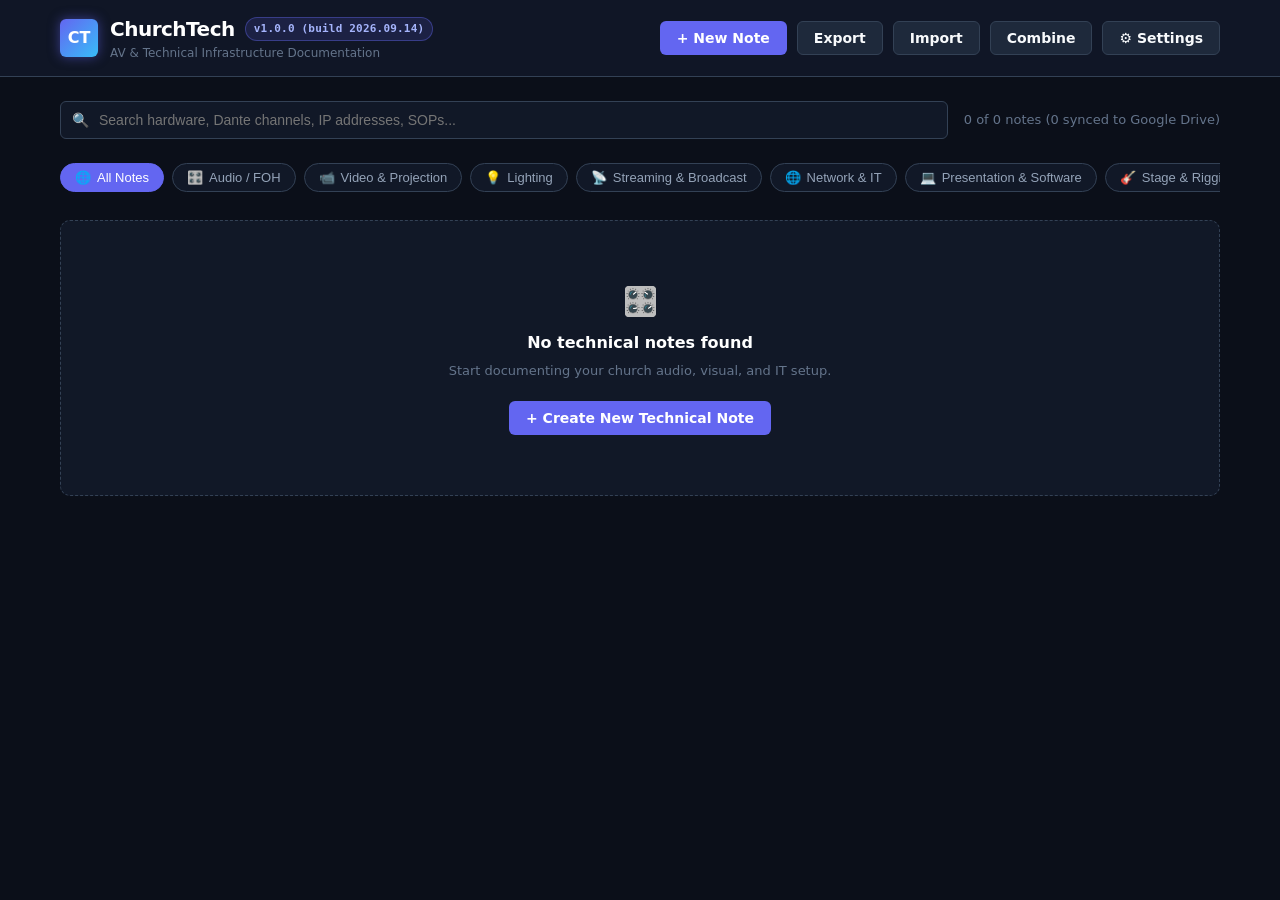
==== index.html @ 145f0ab8 "Initial commit: ChurchTech PWA with Deepgram STT, OpenAI structuring, Google Drive sync" ====
<!DOCTYPE html>
<html lang="en">

<head>
  <meta charset="UTF-8">
  <meta name="viewport" content="width=device-width, initial-scale=1.0">
  <meta name="description" content="ChurchTech - Voice-to-text notes and AI structured documentation for Church AV and IT infrastructure">
  <meta name="theme-color" content="#0f172a">
  <link rel="manifest" href="manifest.json">
  <link rel="icon" type="image/png" href="icons/icon-192x192.png">
  <link rel="apple-touch-icon" href="icons/icon-192x192.png">
  <link rel="stylesheet" href="styles.css">
  <title>ChurchTech - AV & Infrastructure Notes</title>
</head>

<body>
  <!-- Header -->
  <header class="header">
    <div class="container">
      <div class="header-content">
        <div class="brand-section">
          <div class="app-logo">CT</div>
          <div class="header-title-wrap">
            <h1 class="header-title">
              ChurchTech
              <span class="version-badge" id="version-display">v1.0.0</span>
            </h1>
            <span class="header-tagline">AV & Technical Infrastructure Documentation</span>
          </div>
        </div>

        <div class="header-actions">
          <button onclick="navigateToEditor()" class="btn btn-primary">+ New Note</button>
          <button onclick="exportNotesAsJSON()" class="btn btn-secondary">Export</button>
          <button onclick="importNotesFromJSON()" class="btn btn-secondary">Import</button>
          <button onclick="openCombineNotesModal()" class="btn btn-secondary">Combine</button>
          <button onclick="navigateToSettings()" class="btn btn-secondary">⚙ Settings</button>
          <button id="install-button" class="btn btn-secondary" style="display: none;">⬇ Install App</button>
        </div>
      </div>
    </div>
  </header>

  <!-- Main Content -->
  <main class="main-content">
    <div class="container">
      <!-- Search & Controls Bar -->
      <div class="controls-bar">
        <div class="search-box">
          <span class="search-icon">🔍</span>
          <input type="text" id="search-input" class="search-input" placeholder="Search hardware, Dante channels, IP addresses, SOPs..." aria-label="Search notes">
        </div>
        <div id="notes-stats" style="font-size: 13px; color: var(--text-muted);"></div>
      </div>

      <!-- Category Filter Pills Bar -->
      <div id="category-filter-bar" class="category-filter-bar">
        <!-- Categories pills injected here -->
      </div>

      <!-- Notes Grid -->
      <div id="notes-grid" class="notes-grid">
        <!-- Notes rendered dynamically -->
      </div>
    </div>
  </main>

  <!-- Combine Notes Modal -->
  <div id="combine-modal" class="modal-overlay" style="display: none;">
    <div class="modal-content">
      <div class="modal-header">
        <h3 class="modal-title">Combine Technical Notes</h3>
        <button class="btn btn-secondary btn-small" onclick="closeCombineNotesModal()">✕</button>
      </div>
      <div class="modal-body">
        <p style="font-size: 13px; color: var(--text-secondary); margin-bottom: 14px;">
          Select multiple notes below to merge them into a single comprehensive technical document.
        </p>
        <div class="form-group">
          <label for="combine-title">Combined Note Title</label>
          <input type="text" id="combine-title" class="form-control" placeholder="e.g. Complete Sanctuary AV & Lighting Overview">
        </div>
        <div class="form-group">
          <label for="combine-category">Category</label>
          <select id="combine-category" class="form-control"></select>
        </div>
        <div id="combine-notes-list" style="max-height: 260px; overflow-y: auto; display: flex; flex-direction: column; gap: 8px;">
          <!-- Notes checkboxes injected here -->
        </div>
      </div>
      <div class="modal-footer">
        <button class="btn btn-secondary" onclick="closeCombineNotesModal()">Cancel</button>
        <button class="btn btn-primary" onclick="executeCombineNotes()">Combine & Open Editor</button>
      </div>
    </div>
  </div>

  <!-- Scripts -->
  <script src="config.js"></script>
  <script src="js/db.js"></script>
  <script src="js/categories.js"></script>
  <script src="js/prompts.js"></script>
  <script src="js/api.js"></script>
  <script src="js/gdrive.js"></script>
  <script src="js/utils.js"></script>
  <script src="js/app.js"></script>
</body>

</html>
---- styles.css ----
/* ChurchTech PWA - Modern Technical Styling & Design System */

:root {
  --bg-main: #0b0f19;
  --bg-card: #111827;
  --bg-card-hover: #1e293b;
  --bg-card-border: #1f2937;
  --bg-input: #1e293b;
  --bg-surface: #1e293b;
  
  --primary: #6366f1;
  --primary-hover: #4f46e5;
  --primary-light: rgba(99, 102, 241, 0.15);
  
  --accent-cyan: #38bdf8;
  --accent-green: #10b981;
  --accent-yellow: #f59e0b;
  --accent-red: #ef4444;
  
  --text-primary: #f8fafc;
  --text-secondary: #94a3b8;
  --text-muted: #64748b;
  
  --border-color: #334155;
  --border-light: #1e293b;
  
  --font-family: system-ui, -apple-system, BlinkMacSystemFont, 'Segoe UI', Roboto, 'Helvetica Neue', Arial, sans-serif;
  --radius-sm: 6px;
  --radius-md: 10px;
  --radius-lg: 16px;
  --radius-full: 9999px;
  
  --shadow-sm: 0 1px 2px 0 rgba(0, 0, 0, 0.3);
  --shadow-md: 0 4px 6px -1px rgba(0, 0, 0, 0.4), 0 2px 4px -2px rgba(0, 0, 0, 0.3);
  --shadow-lg: 0 10px 15px -3px rgba(0, 0, 0, 0.5), 0 4px 6px -4px rgba(0, 0, 0, 0.4);
}

* {
  margin: 0;
  padding: 0;
  box-sizing: border-box;
}

body {
  font-family: var(--font-family);
  background-color: var(--bg-main);
  color: var(--text-primary);
  line-height: 1.5;
  min-height: 100vh;
  display: flex;
  flex-direction: column;
  -webkit-font-smoothing: antialiased;
}

/* ============ HEADER ============ */

.header {
  background-color: rgba(17, 24, 39, 0.95);
  backdrop-filter: blur(12px);
  border-bottom: 1px solid var(--border-color);
  position: sticky;
  top: 0;
  z-index: 100;
}

.container {
  max-width: 1200px;
  margin: 0 auto;
  padding: 0 20px;
}

.header-content {
  display: flex;
  justify-content: space-between;
  align-items: center;
  padding: 14px 0;
  gap: 16px;
  flex-wrap: wrap;
}

.brand-section {
  display: flex;
  align-items: center;
  gap: 12px;
}

.app-logo {
  width: 38px;
  height: 38px;
  border-radius: var(--radius-sm);
  background: linear-gradient(135deg, var(--primary), var(--accent-cyan));
  display: flex;
  align-items: center;
  justify-content: center;
  font-weight: 800;
  font-size: 16px;
  color: #fff;
  box-shadow: 0 0 12px rgba(99, 102, 241, 0.5);
}

.header-title-wrap {
  display: flex;
  flex-direction: column;
}

.header-title {
  font-size: 20px;
  font-weight: 700;
  letter-spacing: -0.5px;
  color: #fff;
  display: flex;
  align-items: center;
  gap: 10px;
}

.header-tagline {
  font-size: 12px;
  color: var(--text-muted);
}

/* Prominent Visible Version Badge */
.version-badge {
  display: inline-flex;
  align-items: center;
  padding: 3px 8px;
  background-color: rgba(99, 102, 241, 0.15);
  border: 1px solid rgba(99, 102, 241, 0.4);
  color: #a5b4fc;
  border-radius: var(--radius-full);
  font-size: 11px;
  font-family: ui-monospace, SFMono-Regular, Menlo, Monaco, Consolas, monospace;
  font-weight: 600;
  letter-spacing: 0.2px;
  white-space: nowrap;
}

.header-actions {
  display: flex;
  align-items: center;
  gap: 10px;
  flex-wrap: wrap;
}

/* ============ BUTTONS ============ */

.btn {
  display: inline-flex;
  align-items: center;
  justify-content: center;
  gap: 6px;
  padding: 8px 16px;
  border-radius: var(--radius-sm);
  font-size: 14px;
  font-weight: 600;
  cursor: pointer;
  transition: all 0.15s ease;
  border: 1px solid transparent;
  text-decoration: none;
  font-family: inherit;
}

.btn-primary {
  background-color: var(--primary);
  color: #fff;
}
.btn-primary:hover {
  background-color: var(--primary-hover);
  box-shadow: 0 0 10px rgba(99, 102, 241, 0.4);
}

.btn-secondary {
  background-color: var(--bg-surface);
  color: var(--text-primary);
  border-color: var(--border-color);
}
.btn-secondary:hover {
  background-color: var(--bg-card-hover);
  border-color: #475569;
}

.btn-success {
  background-color: #059669;
  color: #fff;
}
.btn-success:hover {
  background-color: #047857;
}

.btn-danger {
  background-color: rgba(239, 68, 68, 0.15);
  color: #fca5a5;
  border-color: rgba(239, 68, 68, 0.3);
}
.btn-danger:hover {
  background-color: rgba(239, 68, 68, 0.3);
  color: #fff;
}

.btn-small {
  padding: 4px 10px;
  font-size: 12px;
}

.btn-icon-only {
  padding: 8px;
}

/* ============ MAIN CONTENT & CONTROLS ============ */

.main-content {
  flex: 1;
  padding: 24px 0 60px 0;
}

.controls-bar {
  display: flex;
  justify-content: space-between;
  align-items: center;
  gap: 16px;
  margin-bottom: 24px;
  flex-wrap: wrap;
}

.search-box {
  flex: 1;
  min-width: 260px;
  position: relative;
}

.search-input {
  width: 100%;
  padding: 10px 14px 10px 38px;
  background-color: var(--bg-card);
  border: 1px solid var(--border-color);
  border-radius: var(--radius-sm);
  color: var(--text-primary);
  font-size: 14px;
  outline: none;
  transition: border-color 0.2s;
}

.search-input:focus {
  border-color: var(--primary);
  box-shadow: 0 0 0 2px rgba(99, 102, 241, 0.2);
}

.search-icon {
  position: absolute;
  left: 12px;
  top: 50%;
  transform: translateY(-50%);
  color: var(--text-muted);
  font-size: 14px;
}

/* Category Filter Pills */
.category-filter-bar {
  display: flex;
  gap: 8px;
  overflow-x: auto;
  padding-bottom: 8px;
  margin-bottom: 20px;
}

.category-filter-pill {
  padding: 6px 14px;
  border-radius: var(--radius-full);
  background-color: var(--bg-card);
  border: 1px solid var(--border-color);
  color: var(--text-secondary);
  font-size: 13px;
  font-weight: 500;
  cursor: pointer;
  white-space: nowrap;
  transition: all 0.15s ease;
  display: flex;
  align-items: center;
  gap: 6px;
}

.category-filter-pill:hover {
  border-color: var(--primary);
  color: var(--text-primary);
}

.category-filter-pill.active {
  background-color: var(--primary);
  color: #fff;
  border-color: var(--primary);
}

/* ============ NOTES GRID & CARDS ============ */

.notes-grid {
  display: grid;
  grid-template-columns: repeat(auto-fill, minmax(320px, 1fr));
  gap: 18px;
}

.note-card {
  background-color: var(--bg-card);
  border: 1px solid var(--border-color);
  border-radius: var(--radius-md);
  padding: 18px;
  cursor: pointer;
  transition: transform 0.15s ease, border-color 0.15s ease, box-shadow 0.15s ease;
  display: flex;
  flex-direction: column;
  justify-content: space-between;
  min-height: 180px;
}

.note-card:hover {
  transform: translateY(-2px);
  border-color: #4f46e5;
  box-shadow: var(--shadow-md);
}

.note-card-header {
  margin-bottom: 10px;
}

.note-card-badges {
  display: flex;
  align-items: center;
  gap: 8px;
  margin-bottom: 8px;
  flex-wrap: wrap;
}

.cat-badge {
  font-size: 11px;
  font-weight: 600;
  padding: 2px 8px;
  border-radius: var(--radius-full);
  background-color: rgba(99, 102, 241, 0.15);
  color: #a5b4fc;
  border: 1px solid rgba(99, 102, 241, 0.25);
  display: inline-flex;
  align-items: center;
  gap: 4px;
}

.drive-badge {
  font-size: 11px;
  font-weight: 500;
  padding: 2px 8px;
  border-radius: var(--radius-full);
  display: inline-flex;
  align-items: center;
  gap: 4px;
}

.drive-badge-synced {
  background-color: rgba(16, 185, 129, 0.15);
  color: #6ee7b7;
  border: 1px solid rgba(16, 185, 129, 0.3);
}

.drive-badge-unsynced {
  background-color: rgba(148, 163, 184, 0.1);
  color: #94a3b8;
  border: 1px solid rgba(148, 163, 184, 0.2);
}

.note-title {
  font-size: 16px;
  font-weight: 700;
  color: #fff;
  margin-bottom: 6px;
  line-height: 1.3;
}

.note-preview {
  font-size: 13px;
  color: var(--text-secondary);
  line-height: 1.5;
  display: -webkit-box;
  -webkit-line-clamp: 3;
  -webkit-box-orient: vertical;
  overflow: hidden;
}

.note-card-footer {
  display: flex;
  justify-content: space-between;
  align-items: center;
  margin-top: 16px;
  padding-top: 12px;
  border-top: 1px solid var(--border-light);
  font-size: 12px;
  color: var(--text-muted);
}

.note-actions {
  display: flex;
  gap: 6px;
}

/* ============ EDITOR VIEW ============ */

.editor-container {
  background-color: var(--bg-card);
  border: 1px solid var(--border-color);
  border-radius: var(--radius-md);
  padding: 24px;
  box-shadow: var(--shadow-md);
}

.editor-meta-row {
  display: flex;
  gap: 16px;
  margin-bottom: 16px;
  flex-wrap: wrap;
  align-items: center;
}

.editor-title-input {
  width: 100%;
  font-size: 22px;
  font-weight: 700;
  padding: 12px 14px;
  background-color: var(--bg-surface);
  border: 1px solid var(--border-color);
  border-radius: var(--radius-sm);
  color: #fff;
  outline: none;
  font-family: inherit;
  margin-bottom: 16px;
}

.editor-title-input:focus {
  border-color: var(--primary);
}

.editor-select {
  padding: 8px 12px;
  background-color: var(--bg-surface);
  border: 1px solid var(--border-color);
  border-radius: var(--radius-sm);
  color: var(--text-primary);
  font-size: 14px;
  outline: none;
}

.editor-select:focus {
  border-color: var(--primary);
}

/* Toolbar */
.editor-toolbar {
  display: flex;
  align-items: center;
  justify-content: space-between;
  background-color: var(--bg-surface);
  border: 1px solid var(--border-color);
  border-radius: var(--radius-sm);
  padding: 8px 12px;
  margin-bottom: 16px;
  flex-wrap: wrap;
  gap: 8px;
}

.toolbar-group {
  display: flex;
  align-items: center;
  gap: 4px;
}

.toolbar-btn {
  background-color: transparent;
  border: 1px solid transparent;
  color: var(--text-secondary);
  border-radius: var(--radius-sm);
  padding: 6px 10px;
  font-size: 13px;
  font-weight: 600;
  cursor: pointer;
  transition: all 0.15s;
  display: inline-flex;
  align-items: center;
  gap: 4px;
}

.toolbar-btn:hover {
  background-color: rgba(255, 255, 255, 0.08);
  color: #fff;
}

.toolbar-btn.active {
  background-color: rgba(99, 102, 241, 0.2);
  color: #a5b4fc;
  border-color: rgba(99, 102, 241, 0.4);
}

.toolbar-btn-mic {
  background-color: rgba(239, 68, 68, 0.15);
  color: #fca5a5;
  border-color: rgba(239, 68, 68, 0.3);
}

.toolbar-btn-mic.recording-active {
  background-color: #ef4444 !important;
  color: #fff !important;
  animation: pulse-mic 1.5s infinite;
}

@keyframes pulse-mic {
  0% { box-shadow: 0 0 0 0 rgba(239, 68, 68, 0.7); }
  70% { box-shadow: 0 0 0 10px rgba(239, 68, 68, 0); }
  100% { box-shadow: 0 0 0 0 rgba(239, 68, 68, 0); }
}

.toolbar-btn-ai {
  background-color: rgba(99, 102, 241, 0.15);
  color: #a5b4fc;
  border-color: rgba(99, 102, 241, 0.3);
}

.toolbar-btn-ai:hover {
  background-color: rgba(99, 102, 241, 0.3);
}

.toolbar-btn-drive {
  background-color: rgba(16, 185, 129, 0.15);
  color: #6ee7b7;
  border-color: rgba(16, 185, 129, 0.3);
}

.toolbar-btn-drive:hover {
  background-color: rgba(16, 185, 129, 0.3);
}

/* Editor text area */
.editor-content {
  min-height: 380px;
  background-color: var(--bg-surface);
  border: 1px solid var(--border-color);
  border-radius: var(--radius-sm);
  padding: 18px;
  color: var(--text-primary);
  font-size: 15px;
  line-height: 1.7;
  outline: none;
  overflow-y: auto;
}

.editor-content:focus {
  border-color: var(--primary);
}

.editor-content h1, .editor-content h2, .editor-content h3 {
  color: #fff;
  margin: 16px 0 8px 0;
}

.editor-content ul, .editor-content ol {
  padding-left: 24px;
  margin: 8px 0;
}

.editor-content blockquote {
  border-left: 3px solid var(--primary);
  padding-left: 12px;
  margin: 12px 0;
  color: var(--text-secondary);
}

/* ============ SETTINGS PAGE ============ */

.settings-container {
  max-width: 860px;
  margin: 0 auto;
  display: flex;
  flex-direction: column;
  gap: 24px;
}

.settings-section {
  background-color: var(--bg-card);
  border: 1px solid var(--border-color);
  border-radius: var(--radius-md);
  padding: 24px;
}

.settings-section-title {
  font-size: 18px;
  font-weight: 700;
  color: #fff;
  margin-bottom: 16px;
  display: flex;
  align-items: center;
  gap: 8px;
}

.settings-help {
  font-size: 12px;
  color: var(--text-muted);
  margin-top: 6px;
}

.form-group {
  margin-bottom: 18px;
}

.form-group label {
  display: block;
  font-size: 13px;
  font-weight: 600;
  color: var(--text-secondary);
  margin-bottom: 6px;
}

.form-control {
  width: 100%;
  padding: 10px 12px;
  background-color: var(--bg-surface);
  border: 1px solid var(--border-color);
  border-radius: var(--radius-sm);
  color: var(--text-primary);
  font-size: 14px;
  font-family: inherit;
  outline: none;
}

.form-control:focus {
  border-color: var(--primary);
}

textarea.form-control {
  min-height: 100px;
  resize: vertical;
}

/* Version Box in Settings */
.version-control-box {
  background: linear-gradient(135deg, #1e293b, #0f172a);
  border: 1px solid var(--border-color);
  border-radius: var(--radius-md);
  padding: 20px;
  display: flex;
  align-items: center;
  justify-content: space-between;
  gap: 16px;
  flex-wrap: wrap;
}

.version-info {
  display: flex;
  flex-direction: column;
  gap: 4px;
}

/* Category Table & Prompt List */
.item-table {
  width: 100%;
  border-collapse: collapse;
  margin-top: 12px;
}

.item-table th, .item-table td {
  padding: 10px 12px;
  text-align: left;
  border-bottom: 1px solid var(--border-light);
  font-size: 13px;
}

.item-table th {
  color: var(--text-muted);
  font-weight: 600;
  background-color: rgba(255, 255, 255, 0.02);
}

/* Modal Windows */
.modal-overlay {
  position: fixed;
  top: 0;
  left: 0;
  right: 0;
  bottom: 0;
  background-color: rgba(0, 0, 0, 0.7);
  backdrop-filter: blur(4px);
  display: flex;
  align-items: center;
  justify-content: center;
  z-index: 1000;
  padding: 20px;
}

.modal-content {
  background-color: var(--bg-card);
  border: 1px solid var(--border-color);
  border-radius: var(--radius-md);
  width: 100%;
  max-width: 600px;
  max-height: 90vh;
  overflow-y: auto;
  box-shadow: var(--shadow-lg);
}

.modal-header {
  padding: 16px 20px;
  border-bottom: 1px solid var(--border-color);
  display: flex;
  justify-content: space-between;
  align-items: center;
}

.modal-title {
  font-size: 18px;
  font-weight: 700;
  color: #fff;
}

.modal-body {
  padding: 20px;
}

.modal-footer {
  padding: 16px 20px;
  border-top: 1px solid var(--border-color);
  display: flex;
  justify-content: flex-end;
  gap: 10px;
}

/* Notification Container */
.notification-container {
  position: fixed;
  top: 20px;
  right: 20px;
  z-index: 2000;
  display: flex;
  flex-direction: column;
  gap: 10px;
  max-width: 420px;
  pointer-events: none;
}

.notification {
  pointer-events: auto;
  padding: 12px 16px;
  border-radius: var(--radius-sm);
  background-color: var(--bg-card);
  border: 1px solid var(--border-color);
  box-shadow: var(--shadow-lg);
  color: #fff;
  font-size: 13px;
  display: flex;
  align-items: center;
  gap: 10px;
  animation: slideIn 0.2s ease-out;
}

.notification.fade-out {
  opacity: 0;
  transform: translateY(-8px);
  transition: opacity 0.3s, transform 0.3s;
}

.notification-success { border-color: rgba(16, 185, 129, 0.5); }
.notification-warning { border-color: rgba(245, 158, 11, 0.5); }
.notification-error { border-color: rgba(239, 68, 68, 0.5); }
.notification-info { border-color: rgba(99, 102, 241, 0.5); }

.notification-close {
  background: none;
  border: none;
  color: var(--text-muted);
  cursor: pointer;
  margin-left: auto;
  font-size: 14px;
}

@keyframes slideIn {
  from { opacity: 0; transform: translateY(-10px); }
  to { opacity: 1; transform: translateY(0); }
}

/* Responsive adjustments */
@media (max-width: 768px) {
  .header-content { flex-direction: column; align-items: stretch; }
  .header-actions { justify-content: space-between; }
  .notes-grid { grid-template-columns: 1fr; }
  .editor-toolbar { flex-direction: column; align-items: stretch; }
  .toolbar-group { justify-content: space-between; }
}
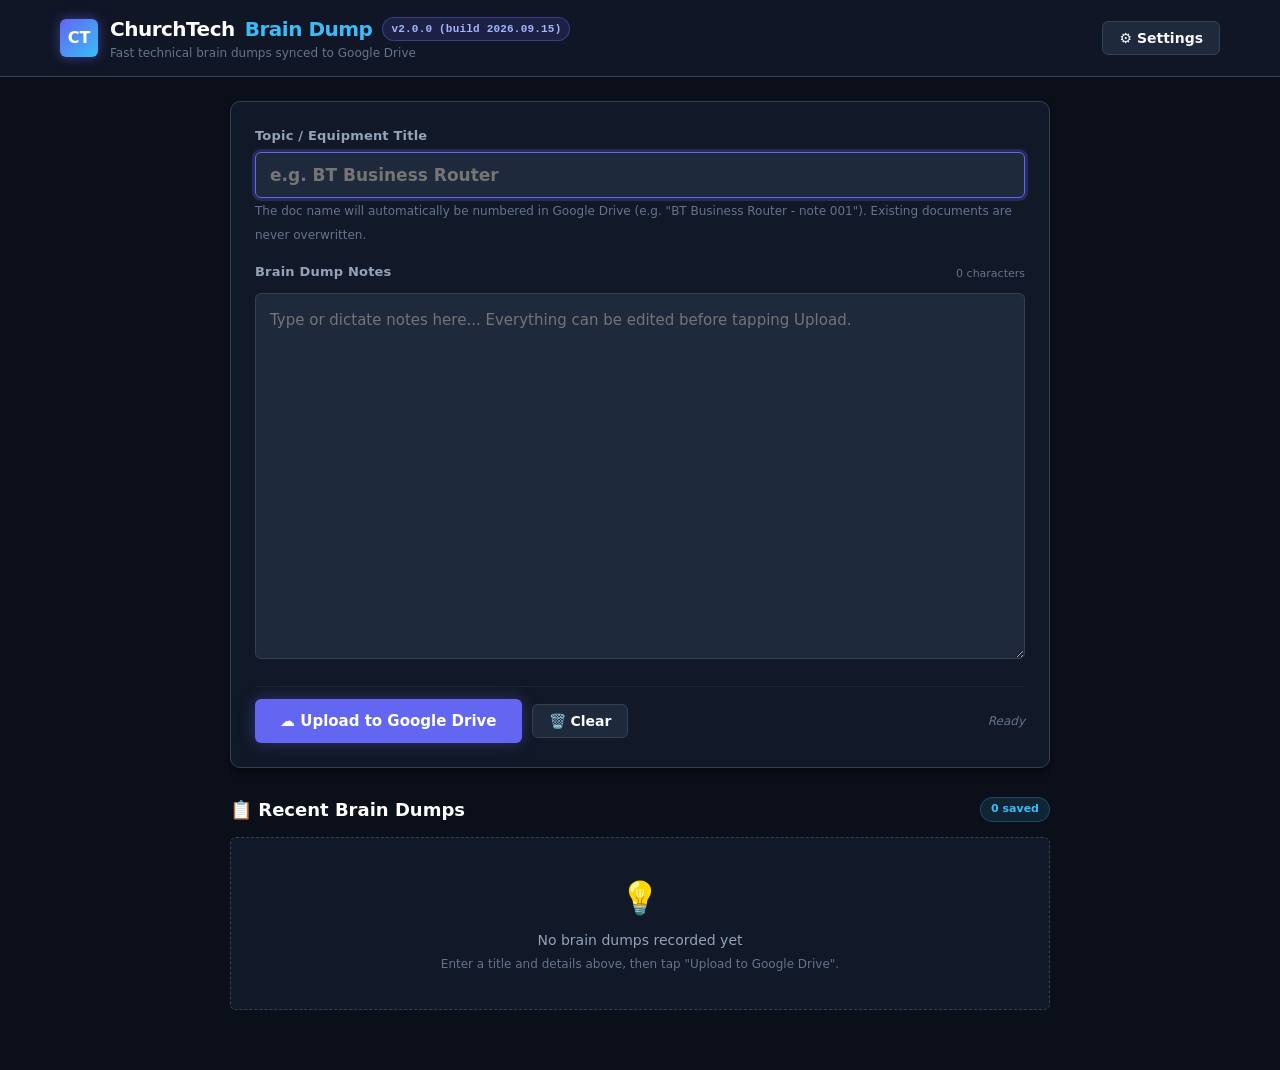
==== commit 84f64010: "Transform ChurchTech into streamlined Brain Dump app with auto-incrementing note numbers (v2.0.0)" ====
--- a/index.html
+++ b/index.html
@@ -4,13 +4,13 @@
 <head>
   <meta charset="UTF-8">
   <meta name="viewport" content="width=device-width, initial-scale=1.0">
-  <meta name="description" content="ChurchTech - Voice-to-text notes and AI structured documentation for Church AV and IT infrastructure">
-  <meta name="theme-color" content="#0f172a">
+  <meta name="description" content="ChurchTech Brain Dump - Quick technical notes uploaded directly as numbered Google Docs">
+  <meta name="theme-color" content="#0b0f19">
   <link rel="manifest" href="manifest.json">
   <link rel="icon" type="image/png" href="icons/icon-192x192.png">
   <link rel="apple-touch-icon" href="icons/icon-192x192.png">
   <link rel="stylesheet" href="styles.css">
-  <title>ChurchTech - AV & Infrastructure Notes</title>
+  <title>ChurchTech Brain Dump</title>
 </head>
 
 <body>
@@ -22,20 +22,16 @@
           <div class="app-logo">CT</div>
           <div class="header-title-wrap">
             <h1 class="header-title">
-              ChurchTech
-              <span class="version-badge" id="version-display">v1.0.0</span>
+              ChurchTech <span class="header-highlight">Brain Dump</span>
+              <span class="version-badge" id="version-display">v2.0.0</span>
             </h1>
-            <span class="header-tagline">AV & Technical Infrastructure Documentation</span>
+            <span class="header-tagline">Fast technical brain dumps synced to Google Drive</span>
           </div>
         </div>
 
         <div class="header-actions">
-          <button onclick="navigateToEditor()" class="btn btn-primary">+ New Note</button>
-          <button onclick="exportNotesAsJSON()" class="btn btn-secondary">Export</button>
-          <button onclick="importNotesFromJSON()" class="btn btn-secondary">Import</button>
-          <button onclick="openCombineNotesModal()" class="btn btn-secondary">Combine</button>
-          <button onclick="navigateToSettings()" class="btn btn-secondary">⚙ Settings</button>
-          <button id="install-button" class="btn btn-secondary" style="display: none;">⬇ Install App</button>
+          <button type="button" onclick="navigateToSettings()" class="btn btn-secondary">⚙️ Settings</button>
+          <button type="button" id="install-button" class="btn btn-secondary" style="display: none;">⬇️ Install</button>
         </div>
       </div>
     </div>
@@ -43,64 +39,55 @@
 
   <!-- Main Content -->
   <main class="main-content">
-    <div class="container">
-      <!-- Search & Controls Bar -->
-      <div class="controls-bar">
-        <div class="search-box">
-          <span class="search-icon">🔍</span>
-          <input type="text" id="search-input" class="search-input" placeholder="Search hardware, Dante channels, IP addresses, SOPs..." aria-label="Search notes">
+    <div class="container" style="max-width: 860px;">
+      
+      <!-- Brain Dump Input Card -->
+      <section class="brain-dump-card">
+        <div class="form-group" style="margin-bottom: 16px;">
+          <label for="note-title" class="brain-dump-label">Topic / Equipment Title</label>
+          <input type="text" id="note-title" class="form-control brain-dump-title-input" placeholder="e.g. BT Business Router" autocomplete="off" autofocus>
+          <span class="settings-help">The doc name will automatically be numbered in Google Drive (e.g. "BT Business Router - note 001"). Existing documents are never overwritten.</span>
         </div>
-        <div id="notes-stats" style="font-size: 13px; color: var(--text-muted);"></div>
-      </div>
 
-      <!-- Category Filter Pills Bar -->
-      <div id="category-filter-bar" class="category-filter-bar">
-        <!-- Categories pills injected here -->
-      </div>
+        <div class="form-group" style="margin-bottom: 20px;">
+          <div style="display: flex; justify-content: space-between; align-items: center; margin-bottom: 6px;">
+            <label for="note-content" class="brain-dump-label">Brain Dump Notes</label>
+            <span id="char-count" style="font-size: 11px; color: var(--text-muted);">0 characters</span>
+          </div>
+          <textarea id="note-content" class="form-control brain-dump-textarea" placeholder="Type or dictate notes here... Everything can be edited before tapping Upload." rows="14"></textarea>
+        </div>
 
-      <!-- Notes Grid -->
-      <div id="notes-grid" class="notes-grid">
-        <!-- Notes rendered dynamically -->
-      </div>
+        <!-- Action Bar -->
+        <div class="brain-dump-actions">
+          <div style="display: flex; gap: 10px; align-items: center;">
+            <button type="button" id="btn-upload" class="btn btn-primary btn-large" onclick="handleUploadBrainDump()">
+              ☁️ Upload to Google Drive
+            </button>
+            <button type="button" id="btn-clear" class="btn btn-secondary" onclick="handleClearForm()" title="Clear form for next note">
+              🗑️ Clear
+            </button>
+          </div>
+          <div id="upload-status" class="upload-status-indicator">Ready</div>
+        </div>
+      </section>
+
+      <!-- Recent Brain Dumps Section -->
+      <section class="recent-dumps-section">
+        <div class="recent-dumps-header">
+          <h2 class="recent-dumps-title">📋 Recent Brain Dumps</h2>
+          <span id="recent-count" class="recent-count-badge">0 saved</span>
+        </div>
+        <div id="recent-dumps-list" class="recent-dumps-list">
+          <!-- Injected via app.js -->
+        </div>
+      </section>
+
     </div>
   </main>
-
-  <!-- Combine Notes Modal -->
-  <div id="combine-modal" class="modal-overlay" style="display: none;">
-    <div class="modal-content">
-      <div class="modal-header">
-        <h3 class="modal-title">Combine Technical Notes</h3>
-        <button class="btn btn-secondary btn-small" onclick="closeCombineNotesModal()">✕</button>
-      </div>
-      <div class="modal-body">
-        <p style="font-size: 13px; color: var(--text-secondary); margin-bottom: 14px;">
-          Select multiple notes below to merge them into a single comprehensive technical document.
-        </p>
-        <div class="form-group">
-          <label for="combine-title">Combined Note Title</label>
-          <input type="text" id="combine-title" class="form-control" placeholder="e.g. Complete Sanctuary AV & Lighting Overview">
-        </div>
-        <div class="form-group">
-          <label for="combine-category">Category</label>
-          <select id="combine-category" class="form-control"></select>
-        </div>
-        <div id="combine-notes-list" style="max-height: 260px; overflow-y: auto; display: flex; flex-direction: column; gap: 8px;">
-          <!-- Notes checkboxes injected here -->
-        </div>
-      </div>
-      <div class="modal-footer">
-        <button class="btn btn-secondary" onclick="closeCombineNotesModal()">Cancel</button>
-        <button class="btn btn-primary" onclick="executeCombineNotes()">Combine & Open Editor</button>
-      </div>
-    </div>
-  </div>
 
   <!-- Scripts -->
   <script src="config.js"></script>
   <script src="js/db.js"></script>
-  <script src="js/categories.js"></script>
-  <script src="js/prompts.js"></script>
-  <script src="js/api.js"></script>
   <script src="js/gdrive.js"></script>
   <script src="js/utils.js"></script>
   <script src="js/app.js"></script>
--- a/styles.css
+++ b/styles.css
@@ -531,6 +531,87 @@
   background-color: rgba(16, 185, 129, 0.3);
 }
 
+.toolbar-btn-camera {
+  background-color: rgba(56, 189, 248, 0.15);
+  color: #7dd3fc;
+  border-color: rgba(56, 189, 248, 0.3);
+}
+
+.toolbar-btn-camera:hover {
+  background-color: rgba(56, 189, 248, 0.3);
+}
+
+/* Photo Attachment in Editor */
+.note-photo-preview-box {
+  margin-bottom: 14px;
+  background: var(--bg-card);
+  border: 1px solid var(--border-color);
+  border-radius: var(--radius-md);
+  padding: 10px;
+  position: relative;
+  box-shadow: var(--shadow-sm);
+}
+
+.note-photo-wrapper {
+  position: relative;
+  border-radius: var(--radius-sm);
+  overflow: hidden;
+  max-height: 280px;
+  display: flex;
+  justify-content: center;
+  align-items: center;
+  background: #000;
+  cursor: pointer;
+}
+
+.note-photo-wrapper img {
+  max-width: 100%;
+  max-height: 280px;
+  object-fit: contain;
+  transition: transform 0.2s ease;
+}
+
+.note-photo-wrapper img:hover {
+  transform: scale(1.02);
+}
+
+.note-photo-overlay {
+  display: flex;
+  justify-content: space-between;
+  align-items: center;
+  padding-top: 10px;
+  flex-wrap: wrap;
+  gap: 8px;
+}
+
+.note-photo-meta {
+  font-size: 12px;
+  color: var(--accent-cyan);
+  display: flex;
+  align-items: center;
+  gap: 6px;
+  font-weight: 500;
+}
+
+.note-photo-buttons {
+  display: flex;
+  gap: 8px;
+}
+
+/* Photo badge on dashboard cards */
+.photo-badge {
+  display: inline-flex;
+  align-items: center;
+  gap: 4px;
+  font-size: 11px;
+  font-weight: 600;
+  padding: 3px 8px;
+  border-radius: var(--radius-full);
+  background: rgba(56, 189, 248, 0.15);
+  color: #38bdf8;
+  border: 1px solid rgba(56, 189, 248, 0.3);
+}
+
 /* Editor text area */
 .editor-content {
   min-height: 380px;
@@ -785,3 +866,511 @@
   .editor-toolbar { flex-direction: column; align-items: stretch; }
   .toolbar-group { justify-content: space-between; }
 }
+
+/* ============ CATEGORY MANAGEMENT (MOBILE-FIRST) ============ */
+
+.category-actions-bar {
+  display: grid;
+  grid-template-columns: repeat(2, 1fr);
+  gap: 8px;
+  margin-bottom: 16px;
+}
+
+@media (min-width: 640px) {
+  .category-actions-bar {
+    display: flex;
+    flex-wrap: wrap;
+  }
+}
+
+.categories-card-list {
+  display: flex;
+  flex-direction: column;
+  gap: 10px;
+}
+
+.category-card {
+  background: var(--bg-surface);
+  border: 1px solid var(--border-color);
+  border-radius: var(--radius-sm);
+  padding: 12px 14px;
+  display: flex;
+  flex-direction: column;
+  gap: 8px;
+  transition: transform 0.15s ease, border-color 0.15s ease;
+}
+
+.category-card:hover {
+  border-color: #475569;
+}
+
+.category-card-header {
+  display: flex;
+  justify-content: space-between;
+  align-items: flex-start;
+  gap: 10px;
+}
+
+.category-card-title-group {
+  display: flex;
+  align-items: center;
+  gap: 10px;
+  flex: 1;
+  min-width: 0;
+}
+
+.category-card-icon {
+  font-size: 22px;
+  line-height: 1;
+  flex-shrink: 0;
+}
+
+.category-card-title {
+  font-size: 15px;
+  font-weight: 700;
+  color: #fff;
+  white-space: nowrap;
+  overflow: hidden;
+  text-overflow: ellipsis;
+}
+
+.category-card-color-tag {
+  display: flex;
+  align-items: center;
+  gap: 6px;
+  font-size: 11px;
+  color: var(--text-muted);
+  margin-top: 2px;
+}
+
+.category-color-dot {
+  width: 10px;
+  height: 10px;
+  border-radius: 50%;
+  display: inline-block;
+  flex-shrink: 0;
+}
+
+.category-card-actions {
+  display: flex;
+  gap: 6px;
+  flex-shrink: 0;
+}
+
+.category-card-desc {
+  font-size: 12px;
+  color: var(--text-secondary);
+  line-height: 1.4;
+  margin-top: 2px;
+}
+
+/* ============ PHOTO CROPPER MODAL & ENGINE ============ */
+
+.photo-crop-modal-content {
+  max-width: 720px;
+  max-height: 94vh;
+  display: flex;
+  flex-direction: column;
+}
+
+.photo-crop-modal-body {
+  padding: 12px 18px;
+  display: flex;
+  flex-direction: column;
+  gap: 12px;
+  overflow: hidden;
+  flex: 1;
+}
+
+.cropper-toolbar {
+  display: flex;
+  justify-content: space-between;
+  align-items: center;
+  flex-wrap: wrap;
+  gap: 10px;
+}
+
+.cropper-toolbar-group {
+  display: flex;
+  align-items: center;
+  gap: 8px;
+}
+
+.cropper-toolbar-label {
+  font-size: 12px;
+  font-weight: 600;
+  color: var(--text-secondary);
+}
+
+.cropper-ratio-btn-group {
+  display: inline-flex;
+  background: var(--bg-main);
+  border: 1px solid var(--border-color);
+  border-radius: var(--radius-sm);
+  padding: 2px;
+  gap: 2px;
+}
+
+.cropper-ratio-btn {
+  padding: 4px 10px;
+  font-size: 11px;
+  border-radius: 4px;
+  background: transparent;
+  color: var(--text-secondary);
+  border: none;
+  cursor: pointer;
+  transition: all 0.15s ease;
+}
+
+.cropper-ratio-btn:hover {
+  color: #fff;
+  background: rgba(255, 255, 255, 0.05);
+}
+
+.cropper-ratio-btn.active {
+  background: var(--primary);
+  color: #fff;
+  font-weight: 600;
+  box-shadow: 0 0 8px rgba(99, 102, 241, 0.4);
+}
+
+.cropper-workspace {
+  background: #030712;
+  border: 1px solid var(--border-color);
+  border-radius: var(--radius-sm);
+  min-height: 250px;
+  height: 52vh;
+  max-height: 480px;
+  display: flex;
+  align-items: center;
+  justify-content: center;
+  position: relative;
+  overflow: hidden;
+  user-select: none;
+  touch-action: none;
+}
+
+.cropper-image-container {
+  position: relative;
+  display: inline-block;
+  line-height: 0;
+  max-width: 100%;
+  max-height: 100%;
+}
+
+.cropper-source-img {
+  display: block;
+  max-width: 100%;
+  max-height: 50vh;
+  width: auto;
+  height: auto;
+  object-fit: contain;
+  pointer-events: none;
+  user-select: none;
+}
+
+.cropper-shade {
+  position: absolute;
+  background: rgba(0, 0, 0, 0.65);
+  pointer-events: none;
+  z-index: 2;
+}
+
+.cropper-box {
+  position: absolute;
+  border: 2px solid var(--accent-cyan);
+  box-shadow: 0 0 0 1px rgba(0, 0, 0, 0.6), 0 0 16px rgba(56, 189, 248, 0.35);
+  z-index: 3;
+  box-sizing: border-box;
+  touch-action: none;
+}
+
+.cropper-grid {
+  position: absolute;
+  inset: 0;
+  pointer-events: none;
+  opacity: 0.5;
+  transition: opacity 0.2s ease;
+}
+
+.cropper-box:hover .cropper-grid,
+.cropper-box.dragging .cropper-grid {
+  opacity: 0.9;
+}
+
+.cropper-grid-line {
+  position: absolute;
+  background: rgba(255, 255, 255, 0.4);
+}
+
+.cropper-grid-h1 { top: 33.333%; left: 0; right: 0; height: 1px; }
+.cropper-grid-h2 { top: 66.666%; left: 0; right: 0; height: 1px; }
+.cropper-grid-v1 { left: 33.333%; top: 0; bottom: 0; width: 1px; }
+.cropper-grid-v2 { left: 66.666%; top: 0; bottom: 0; width: 1px; }
+
+.cropper-move-handle {
+  position: absolute;
+  inset: 0;
+  cursor: move;
+  z-index: 4;
+  touch-action: none;
+}
+
+.cropper-handle {
+  position: absolute;
+  width: 12px;
+  height: 12px;
+  background: #fff;
+  border: 2px solid var(--accent-cyan);
+  border-radius: 2px;
+  z-index: 5;
+  touch-action: none;
+  box-shadow: 0 0 4px rgba(0, 0, 0, 0.6);
+}
+
+/* Enlarge touch area for mobile fingertips */
+.cropper-handle::after {
+  content: '';
+  position: absolute;
+  top: -10px;
+  left: -10px;
+  right: -10px;
+  bottom: -10px;
+}
+
+.handle-nw { top: -6px; left: -6px; cursor: nwse-resize; }
+.handle-ne { top: -6px; right: -6px; cursor: nesw-resize; }
+.handle-se { bottom: -6px; right: -6px; cursor: nwse-resize; }
+.handle-sw { bottom: -6px; left: -6px; cursor: nesw-resize; }
+.handle-n { top: -6px; left: calc(50% - 6px); cursor: ns-resize; }
+.handle-s { bottom: -6px; left: calc(50% - 6px); cursor: ns-resize; }
+.handle-w { left: -6px; top: calc(50% - 6px); cursor: ew-resize; }
+.handle-e { right: -6px; top: calc(50% - 6px); cursor: ew-resize; }
+
+.cropper-help-text {
+  font-size: 11px;
+  color: var(--text-muted);
+  text-align: center;
+}
+
+@media (max-width: 640px) {
+  .cropper-toolbar {
+    flex-direction: column;
+    align-items: stretch;
+  }
+  .cropper-toolbar-group {
+    justify-content: space-between;
+  }
+  .cropper-workspace {
+    height: 44vh;
+  }
+}
+
+/* ============ CHURCHTECH BRAIN DUMP LAYOUT ============ */
+
+.header-highlight {
+  color: var(--accent-cyan);
+  font-weight: 800;
+}
+
+.brain-dump-card {
+  background: var(--bg-card);
+  border: 1px solid var(--border-color);
+  border-radius: var(--radius-md);
+  padding: 24px;
+  box-shadow: var(--shadow-md);
+  margin-bottom: 28px;
+}
+
+.brain-dump-label {
+  display: block;
+  font-size: 13px;
+  font-weight: 700;
+  color: #cbd5e1;
+  margin-bottom: 6px;
+  letter-spacing: 0.2px;
+}
+
+.brain-dump-title-input {
+  font-size: 17px;
+  font-weight: 600;
+  padding: 12px 14px;
+  background: var(--bg-surface);
+  border: 1px solid var(--border-color);
+  border-radius: var(--radius-sm);
+  color: #fff;
+  width: 100%;
+  transition: border-color 0.15s ease, box-shadow 0.15s ease;
+}
+
+.brain-dump-title-input:focus {
+  border-color: var(--primary);
+  outline: none;
+  box-shadow: 0 0 0 3px rgba(99, 102, 241, 0.25);
+}
+
+.brain-dump-textarea {
+  font-size: 15px;
+  line-height: 1.6;
+  padding: 14px;
+  background: var(--bg-surface);
+  border: 1px solid var(--border-color);
+  border-radius: var(--radius-sm);
+  color: var(--text-primary);
+  width: 100%;
+  min-height: 280px;
+  resize: vertical;
+  font-family: inherit;
+  transition: border-color 0.15s ease, box-shadow 0.15s ease;
+}
+
+.brain-dump-textarea:focus {
+  border-color: var(--primary);
+  outline: none;
+  box-shadow: 0 0 0 3px rgba(99, 102, 241, 0.25);
+}
+
+.brain-dump-actions {
+  display: flex;
+  justify-content: space-between;
+  align-items: center;
+  flex-wrap: wrap;
+  gap: 12px;
+  padding-top: 12px;
+  border-top: 1px solid rgba(255, 255, 255, 0.05);
+}
+
+.btn-large {
+  padding: 12px 24px;
+  font-size: 15px;
+  font-weight: 700;
+  box-shadow: 0 0 16px rgba(99, 102, 241, 0.35);
+}
+
+.upload-status-indicator {
+  font-size: 12px;
+  color: var(--text-muted);
+  font-style: italic;
+}
+
+.recent-dumps-section {
+  margin-top: 10px;
+}
+
+.recent-dumps-header {
+  display: flex;
+  justify-content: space-between;
+  align-items: center;
+  margin-bottom: 14px;
+}
+
+.recent-dumps-title {
+  font-size: 18px;
+  font-weight: 700;
+  color: #fff;
+  display: flex;
+  align-items: center;
+  gap: 8px;
+}
+
+.recent-count-badge {
+  font-size: 11px;
+  font-weight: 600;
+  color: var(--accent-cyan);
+  background: rgba(56, 189, 248, 0.12);
+  border: 1px solid rgba(56, 189, 248, 0.25);
+  padding: 3px 10px;
+  border-radius: var(--radius-full);
+}
+
+.recent-dumps-list {
+  display: flex;
+  flex-direction: column;
+  gap: 10px;
+}
+
+.recent-dump-card {
+  background: var(--bg-card);
+  border: 1px solid var(--border-color);
+  border-radius: var(--radius-sm);
+  padding: 14px 16px;
+  display: flex;
+  flex-direction: column;
+  gap: 8px;
+  transition: border-color 0.15s ease;
+}
+
+.recent-dump-card:hover {
+  border-color: #475569;
+}
+
+.recent-dump-card-header {
+  display: flex;
+  justify-content: space-between;
+  align-items: center;
+  flex-wrap: wrap;
+  gap: 8px;
+}
+
+.recent-dump-title-group {
+  display: flex;
+  align-items: center;
+  gap: 8px;
+  min-width: 0;
+  flex: 1;
+}
+
+.recent-dump-icon {
+  font-size: 16px;
+}
+
+.recent-dump-title {
+  font-size: 15px;
+  font-weight: 700;
+  color: #fff;
+  overflow: hidden;
+  text-overflow: ellipsis;
+  white-space: nowrap;
+}
+
+.recent-dump-num-badge {
+  font-size: 10px;
+  font-weight: 700;
+  color: #fff;
+  background: var(--primary);
+  padding: 2px 8px;
+  border-radius: var(--radius-full);
+  flex-shrink: 0;
+}
+
+.recent-dump-date {
+  font-size: 11px;
+  color: var(--text-muted);
+  flex-shrink: 0;
+}
+
+.recent-dump-snippet {
+  font-size: 13px;
+  color: var(--text-secondary);
+  line-height: 1.5;
+  background: rgba(0, 0, 0, 0.2);
+  padding: 8px 12px;
+  border-radius: var(--radius-sm);
+}
+
+.recent-dump-card-actions {
+  display: flex;
+  gap: 8px;
+  align-items: center;
+  flex-wrap: wrap;
+  margin-top: 2px;
+}
+
+.empty-state-box {
+  text-align: center;
+  padding: 36px 20px;
+  background: var(--bg-card);
+  border: 1px dashed var(--border-color);
+  border-radius: var(--radius-sm);
+}
+
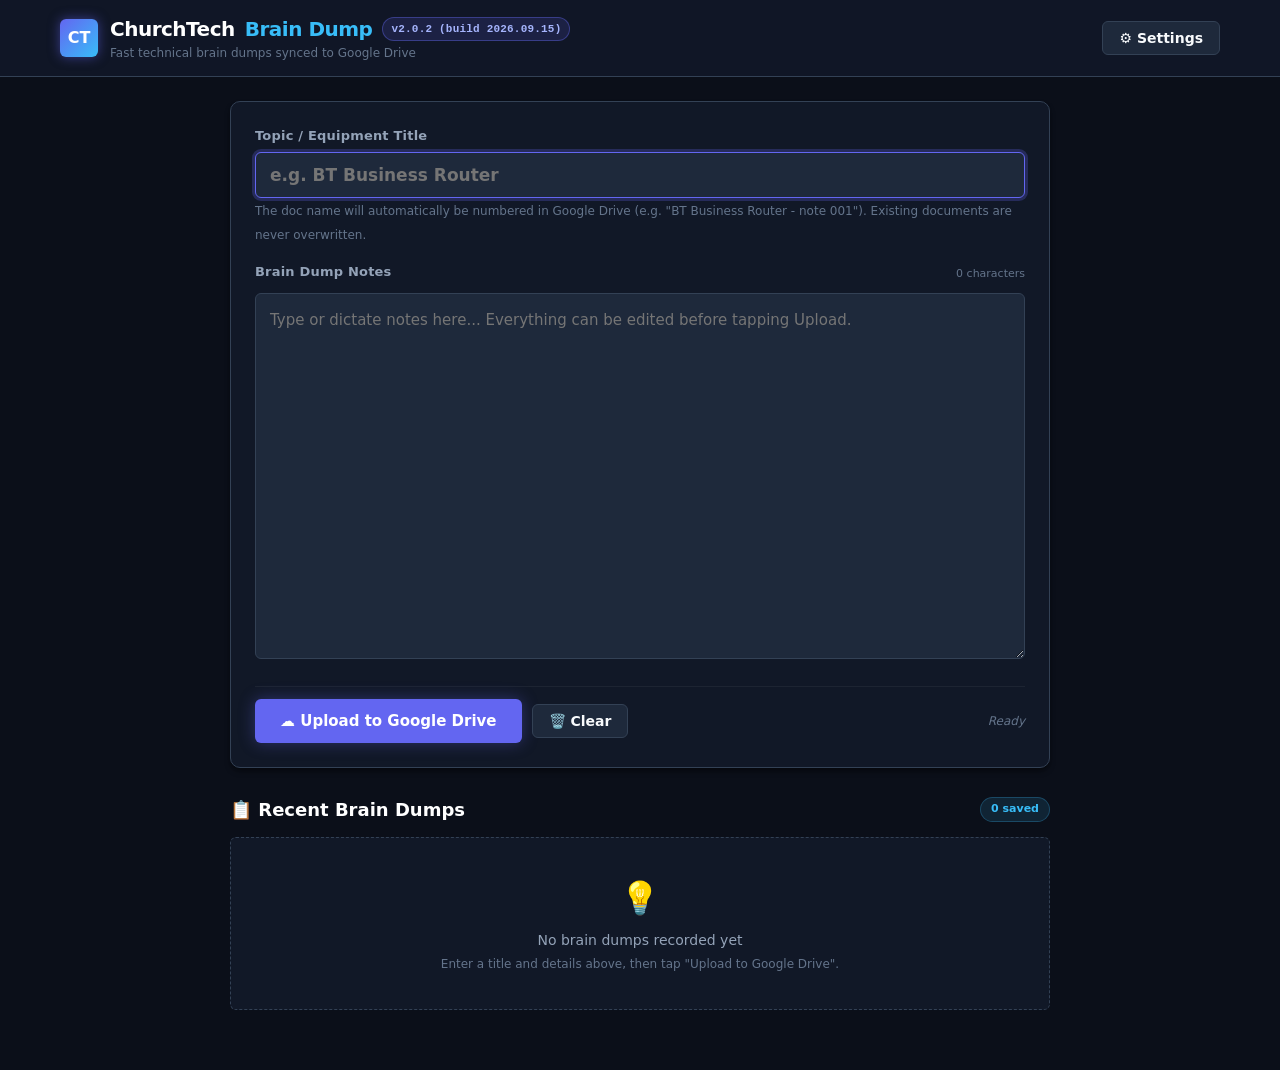
==== commit 909b1774: "Synchronize version codes to v2.0.2 across all files (config.js, index.html, settings.html, README.m" ====
--- a/index.html
+++ b/index.html
@@ -23,7 +23,7 @@
           <div class="header-title-wrap">
             <h1 class="header-title">
               ChurchTech <span class="header-highlight">Brain Dump</span>
-              <span class="version-badge" id="version-display">v2.0.0</span>
+              <span class="version-badge" id="version-display">v2.0.2</span>
             </h1>
             <span class="header-tagline">Fast technical brain dumps synced to Google Drive</span>
           </div>
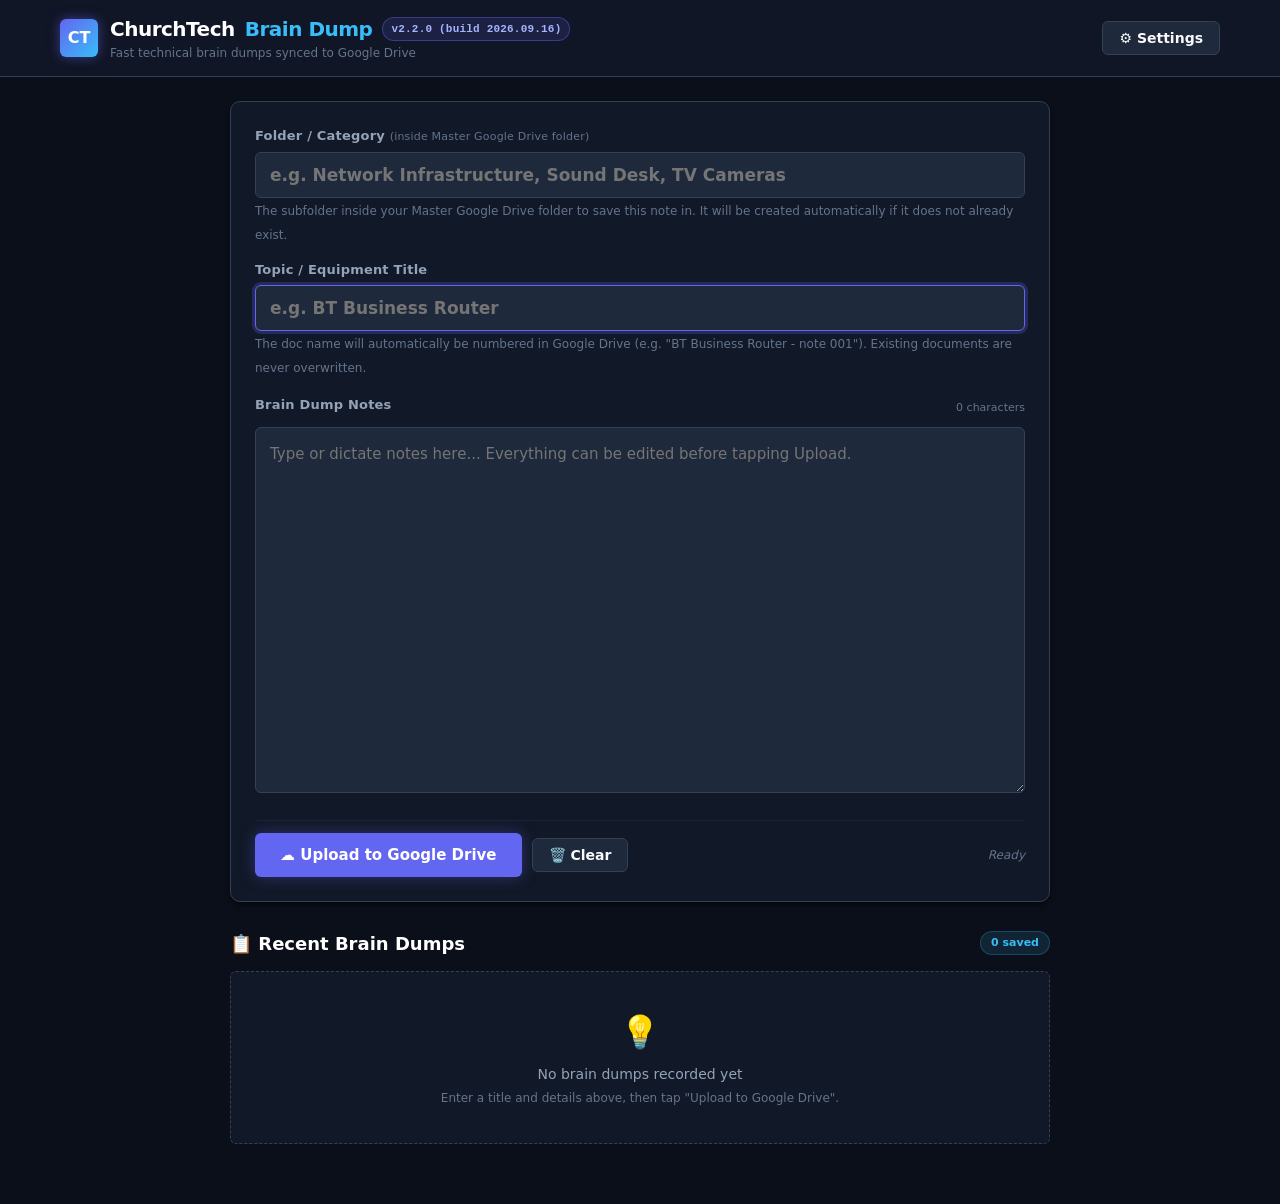
==== commit fcfbef53: "Release v2.2.0: Google Drive document consolidation and version bump" ====
--- a/index.html
+++ b/index.html
@@ -23,7 +23,7 @@
           <div class="header-title-wrap">
             <h1 class="header-title">
               ChurchTech <span class="header-highlight">Brain Dump</span>
-              <span class="version-badge" id="version-display">v2.0.2</span>
+              <span class="version-badge" id="version-display">v2.1.0</span>
             </h1>
             <span class="header-tagline">Fast technical brain dumps synced to Google Drive</span>
           </div>
@@ -43,6 +43,12 @@
       
       <!-- Brain Dump Input Card -->
       <section class="brain-dump-card">
+        <div class="form-group" style="margin-bottom: 14px;">
+          <label for="note-folder" class="brain-dump-label">Folder / Category <span style="font-size: 11px; font-weight: normal; color: var(--text-muted);">(inside Master Google Drive folder)</span></label>
+          <input type="text" id="note-folder" class="form-control brain-dump-title-input" placeholder="e.g. Network Infrastructure, Sound Desk, TV Cameras" autocomplete="off">
+          <span class="settings-help">The subfolder inside your Master Google Drive folder to save this note in. It will be created automatically if it does not already exist.</span>
+        </div>
+
         <div class="form-group" style="margin-bottom: 16px;">
           <label for="note-title" class="brain-dump-label">Topic / Equipment Title</label>
           <input type="text" id="note-title" class="form-control brain-dump-title-input" placeholder="e.g. BT Business Router" autocomplete="off" autofocus>
--- a/styles.css
+++ b/styles.css
@@ -1343,6 +1343,17 @@
   flex-shrink: 0;
 }
 
+.recent-dump-folder-badge {
+  font-size: 10px;
+  font-weight: 600;
+  color: #38bdf8;
+  background: rgba(56, 189, 248, 0.15);
+  border: 1px solid rgba(56, 189, 248, 0.3);
+  padding: 2px 8px;
+  border-radius: var(--radius-full);
+  flex-shrink: 0;
+}
+
 .recent-dump-date {
   font-size: 11px;
   color: var(--text-muted);
